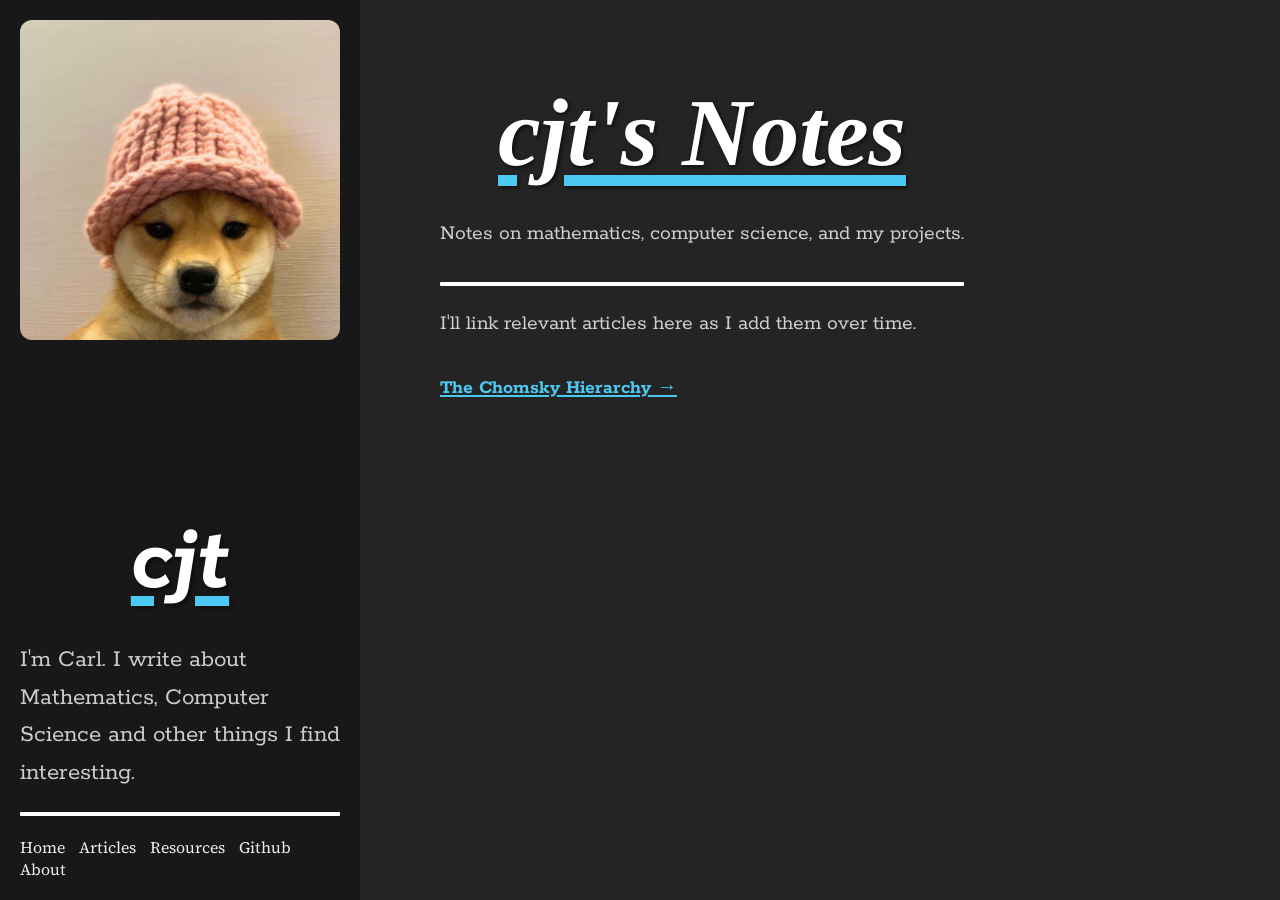
==== index.html @ 1ec45c79 "first test" ====
<!DOCTYPE html>
<html lang="en">
<head>
  <meta charset="UTF-8">
  <title>cjt's Notes</title>
  <link href="https://fonts.googleapis.com/css2?family=Rokkitt:wght@400;600;700&family=Source+Serif+4:wght@400;600&display=swap" rel="stylesheet">
  <link rel="stylesheet" href="styles.css">
</head>
<body>

  <div class="container">
    <aside class="sidebar">
      <div class="top">
        <img src="./images/avatar.jpg" alt="me" class="avatar">
      </div>

      <div class="bottom">
        <h1 class="page-title">cjt</h1>
        <p class="page-paragraph">I'm Carl. I write about Mathematics, Computer Science and other things I find interesting.</p>
        <div class="divider"></div>
        <nav>
          <a href="index.html">Home</a>
          <a href="articles.html">Articles</a>
	  <a href="resources.html">Resources</a>
          <a href="https://github.com/cjrt">Github</a>
	  <a href="about.html">About</a>
        </nav>
      </div>
    </aside>

    <main class="content">
     <h1 class="page-title">cjt's Notes</h1>

<p class="page-paragraph">
Notes on mathematics, computer science, and my projects.
</p>

<div class="divider"></div>

<p class="page-paragraph">
I'll link relevant articles here as I add them over time.
</p>

<p class="page-paragraph">
<a href="articles/chomskyhierarchy.html" class="article-hyperlink">
The Chomsky Hierarchy →
</a>
</p>
      
    </main>
  </div>

</body>
</html>
---- styles.css ----
body {
  font-family: "Source Serif 4", serif;
  margin: 0;
  background: #242424;
  color: #eee;
}

h1, h2, h3 {
  font-family: "Rokkitt", serif;
  font-weight: 600;
}

.container {
  display: flex;
}

.sidebar {
  position: fixed;
  top: 0;
  left: 0;
  width: 360px;
  height: 100vh;
  background: #181818;
  padding: 20px;
  display: flex;
  flex-direction: column;
  justify-content: space-between;
  box-sizing: border-box;
  overflow: hidden;
}

.sidebar p {
  word-wrap: break-word;
}

.content {
  margin-left: 360px;
  padding: 80px;
  max-width: 720px;
  min-height: 100vh;
  box-sizing: border-box;
  background: #242424;
}

.avatar {
  width: 100%;
  border-radius: 12px;
}

.bottom h1 {
  font-family: "Rokkitt", serif;
  font-size: 6rem;
  margin-bottom: 10px;
}

.bottom p {
  color: #ccc;
  font-size: 25px;
  margin-bottom: 15px;
}

nav a {
  display: inline-block;
  margin-right: 10px;
  color: #eee;
  text-decoration: none;
}

nav a:hover {
  color: #4cc9f0;
  text-decoration: underline;
  text-underline-offset: 3px;
}

.divider {
  height: 4px;
  background-color: #fff;
  width: 100%;
  margin: 20px 0;
  border-radius: 1px;
}

.page-title {
  font-family: "Abril Fatface", serif;
  font-weight: 700;
  font-style: italic;
  text-rendering: geometricPrecision;
  text-decoration-line: underline;
  text-decoration-color: #4cc9f0;
  text-underline-offset: 4%;
  text-decoration-thickness: 0.25ex;

  color: #fff;
  text-shadow: 2px 2px 4px rgba(0,0,0,0.6);
  line-height: 1.1;
  margin: 2rem 0 3rem;
}

.page-title {
  font-size: 6rem;
  text-align: center;
  position: relative; 
  top: 0;
  margin: 0 auto 2rem;
}

.page-title:hover {
  color: #4cc9f0;                
}

.page-subtitle {
  font-family: inherit;
  font-weight: inherit;
  font-style: inherit;
  text-rendering: inherit;
  text-decoration-line: inherit;
  text-decoration-color: inherit;
  text-underline-offset: inherit;
  text-decoration-thickness: inherit;
  color: #ccc; 
  text-shadow: inherit;

  font-size: 2rem;
  text-align: left;
  margin: 2rem 0 3rem;
}

.section-title {
  font-family: "Abril Fatface", serif;
  font-weight: 700;
  font-style: italic;
  font-size: 2.5rem;
  text-rendering: geometricPrecision;
  text-decoration-line: underline;
  text-decoration-color: #4cc9f0; 
  text-underline-offset: 4%;
  text-decoration-thickness: 0.25ex;

  word-wrap: break-word; 
  overflow-wrap: break-word;

  color: #fff;
  text-shadow: 2px 2px 4px rgba(0,0,0,0.6);
  line-height: 1.1;
  margin: 2rem 0 3rem;
}

.page-paragraph {
  font-family: "Rokkitt", serif;
  font-size: 1.35rem;       
  line-height: 1.5;        
  color: #cfcfcf;           
  margin-bottom: 2rem;       
  text-align: left;
}

.page-paragraph a {
  color: #4cc9f0;        
  text-decoration: underline;   
  transition: color 0.2s;
}

.page-paragraph a:hover {
  color: #fff;                 
}

.article-hyperlink {
  font-weight: bold;  
  font-size: 1.25rem;
  color: #fff;     
  text-decoration-line: underline;  
  text-decoration-color: #4cc9f0;  
  text-underline-offset: 4%;
  text-decoration-thickness: 0.25ex;
  transition: color 0.2s;
}

.article-hyperlink:hover {
  color: #4cc9f0;   
}

.keyword {
  background-color: rgba(0,0,0,.25);
  color: #ddd;
  padding: 2px 6px;
  border-radius: 4px;
}

.code-container {
  border: 1px solid #111;
  border-radius: 8px;
  background-color: #212121;
  display: block;  
  padding: 0.75rem 1rem;
  margin-bottom: 1.5rem;
  position: relative;
  font-family: "Spline Sans Mono", monospace;
}

.code-label {
  position: absolute;
  top: 0;
  right: 0;
  background-color: #111;
  color: #fff;
  font-size: 0.65rem;
  font-weight: bold;
  padding: 0.2rem 0.5rem;
  border-bottom-left-radius: 6px;
}

.codeblock {
  margin: 0;
  padding: 1rem;
  font-size: 1rem;
  line-height: 1.5;
  background: none; 
  color: #e0e0e0;
  white-space: pre;
  overflow-x: auto;
}

.codeblock .code-keyword { color: #ff79c6; font-weight: bold; }
.codeblock .code-function { color: #50fa7b; }
.codeblock .code-number { color: #bd93f9; }
.codeblock .code-string { color: #f1fa8c; }
.codeblock .code-comment { color: #6272a4; font-style: italic; }

.note-container {
  border: 1px solid #333;
  border-radius: 8px;
  background-color: #2a2a2a; 
  padding: 0.75rem 1rem;
  margin-bottom: 1.5rem;
  position: relative;
  font-family: "Spline Sans Mono", monospace;

  border-left: 4px solid #fff; 
}

.note-label {
  position: absolute;
  top: 0;
  right: 0;
  background-color: #111;
  color: #fff;
  font-size: 0.65rem;
  font-weight: bold;
  padding: 0.2rem 0.5rem;
  border-bottom-left-radius: 6px;
}

.note-content {
  margin: 0;
  padding: 1rem;
  color: #e0e0e0;
  line-height: 1.5;
}
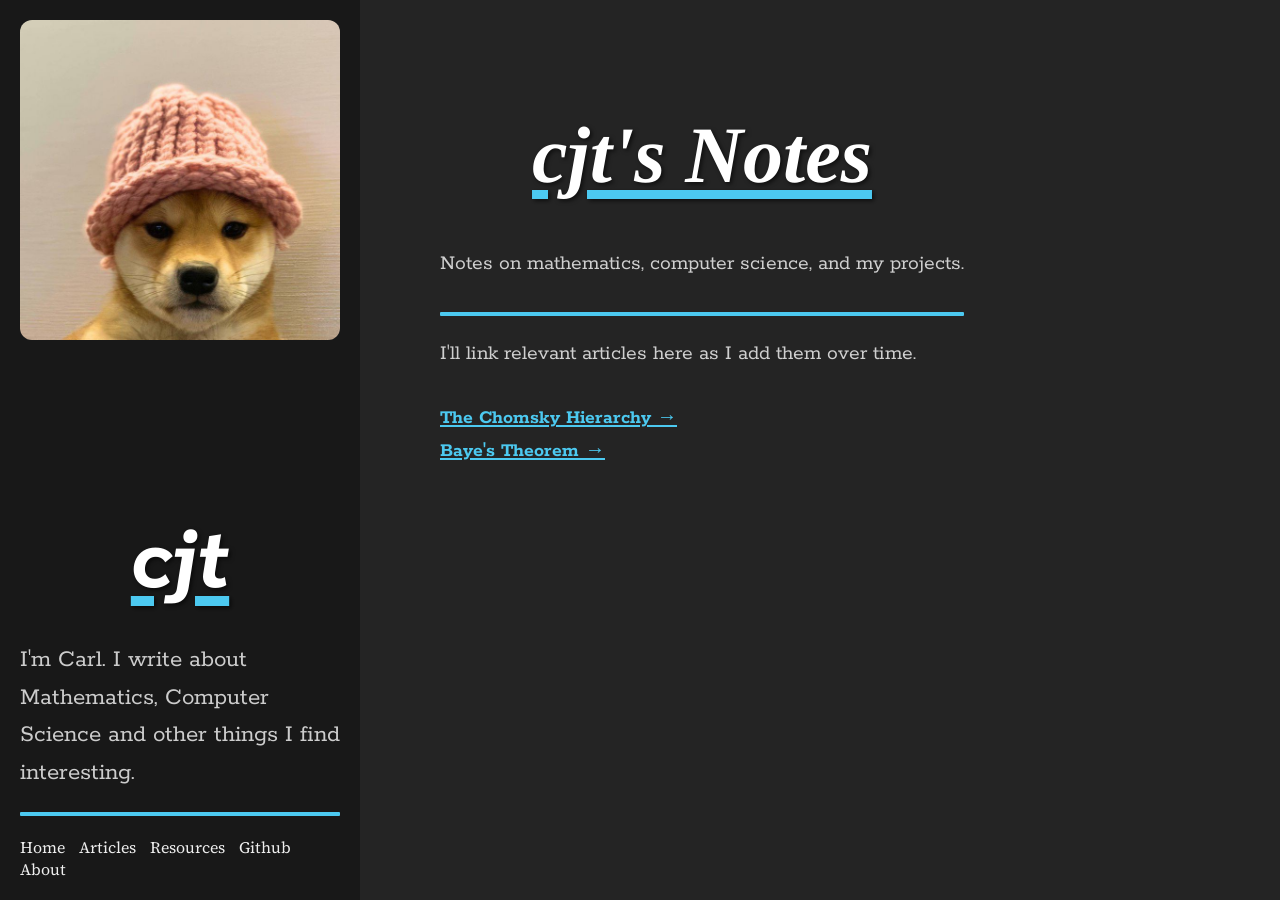
==== commit 9816894e: "Added: new article" ====
--- a/index.html
+++ b/index.html
@@ -45,6 +45,10 @@
 <a href="articles/chomskyhierarchy.html" class="article-hyperlink">
 The Chomsky Hierarchy →
 </a>
+<br>
+<a href="articles/bayestheorem.html" class="article-hyperlink">
+Baye's Theorem →
+</a>
 </p>
       
     </main>
--- a/styles.css
+++ b/styles.css
@@ -74,7 +74,7 @@
 
 .divider {
   height: 4px;
-  background-color: #fff;
+  background-color: #4cc9f0;
   width: 100%;
   margin: 20px 0;
   border-radius: 1px;
@@ -94,14 +94,12 @@
   text-shadow: 2px 2px 4px rgba(0,0,0,0.6);
   line-height: 1.1;
   margin: 2rem 0 3rem;
-}
-
-.page-title {
-  font-size: 6rem;
+
+  font-size: 5rem; 
   text-align: center;
-  position: relative; 
-  top: 0;
-  margin: 0 auto 2rem;
+  max-width: 100%;
+  word-wrap: break-word;
+  overflow-wrap: break-word;
 }
 
 .page-title:hover {
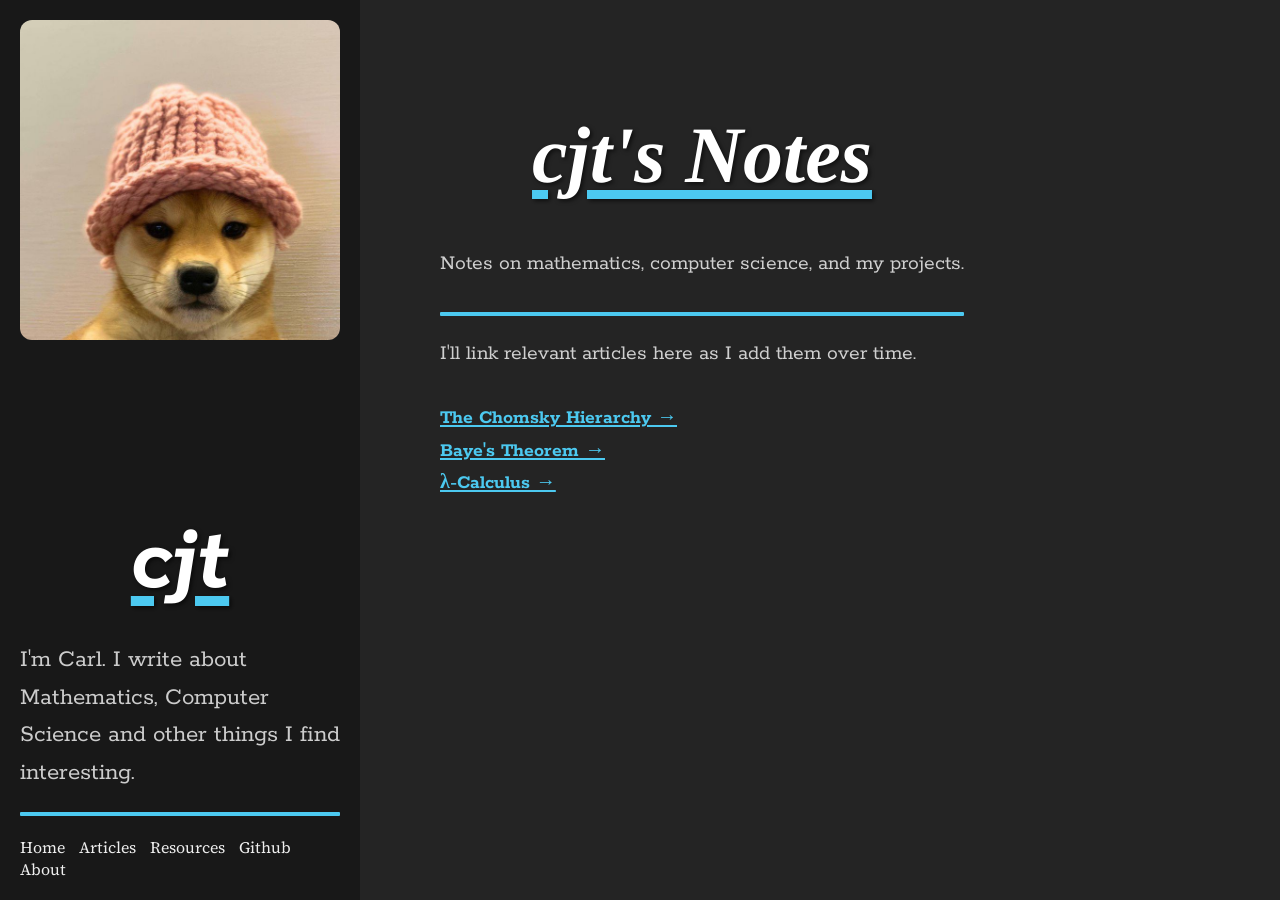
==== commit cbdd6763: "Added: new article + some editing" ====
--- a/index.html
+++ b/index.html
@@ -49,6 +49,10 @@
 <a href="articles/bayestheorem.html" class="article-hyperlink">
 Baye's Theorem →
 </a>
+<br>
+<a href="articles/lambdacalculus.html" class="article-hyperlink">
+λ-Calculus →
+</a>
 </p>
       
     </main>
--- a/styles.css
+++ b/styles.css
@@ -225,32 +225,39 @@
 .codeblock .code-comment { color: #6272a4; font-style: italic; }
 
 .note-container {
-  border: 1px solid #333;
+  background-color: #2a2a2a;
+  border-left: 4px solid #fff; 
+  padding: 12px 16px;
+  margin-bottom: 1.5rem;
   border-radius: 8px;
-  background-color: #2a2a2a; 
-  padding: 0.75rem 1rem;
-  margin-bottom: 1.5rem;
-  position: relative;
   font-family: "Spline Sans Mono", monospace;
-
-  border-left: 4px solid #fff; 
-}
-
-.note-label {
-  position: absolute;
-  top: 0;
-  right: 0;
-  background-color: #111;
-  color: #fff;
-  font-size: 0.65rem;
-  font-weight: bold;
-  padding: 0.2rem 0.5rem;
-  border-bottom-left-radius: 6px;
+  display: flex;
+  flex-direction: column;
+}
+
+.note-header {
+  display: flex;
+  align-items: center;
+  margin-bottom: 8px;
+}
+
+.note-icon {
+  width: 24px;
+  height: 24px;
+  margin-right: 8px;
+}
+
+.note-title {
+  font-weight: 700;
+  color: #fff; 
+  font-size: 0.95rem;
 }
 
 .note-content {
   margin: 0;
-  padding: 1rem;
-  color: #e0e0e0;
+  padding-left: 40px; 
+  color: #fff;
   line-height: 1.5;
-}
+  box-sizing: border-box;
+  max-width: 450px;
+}
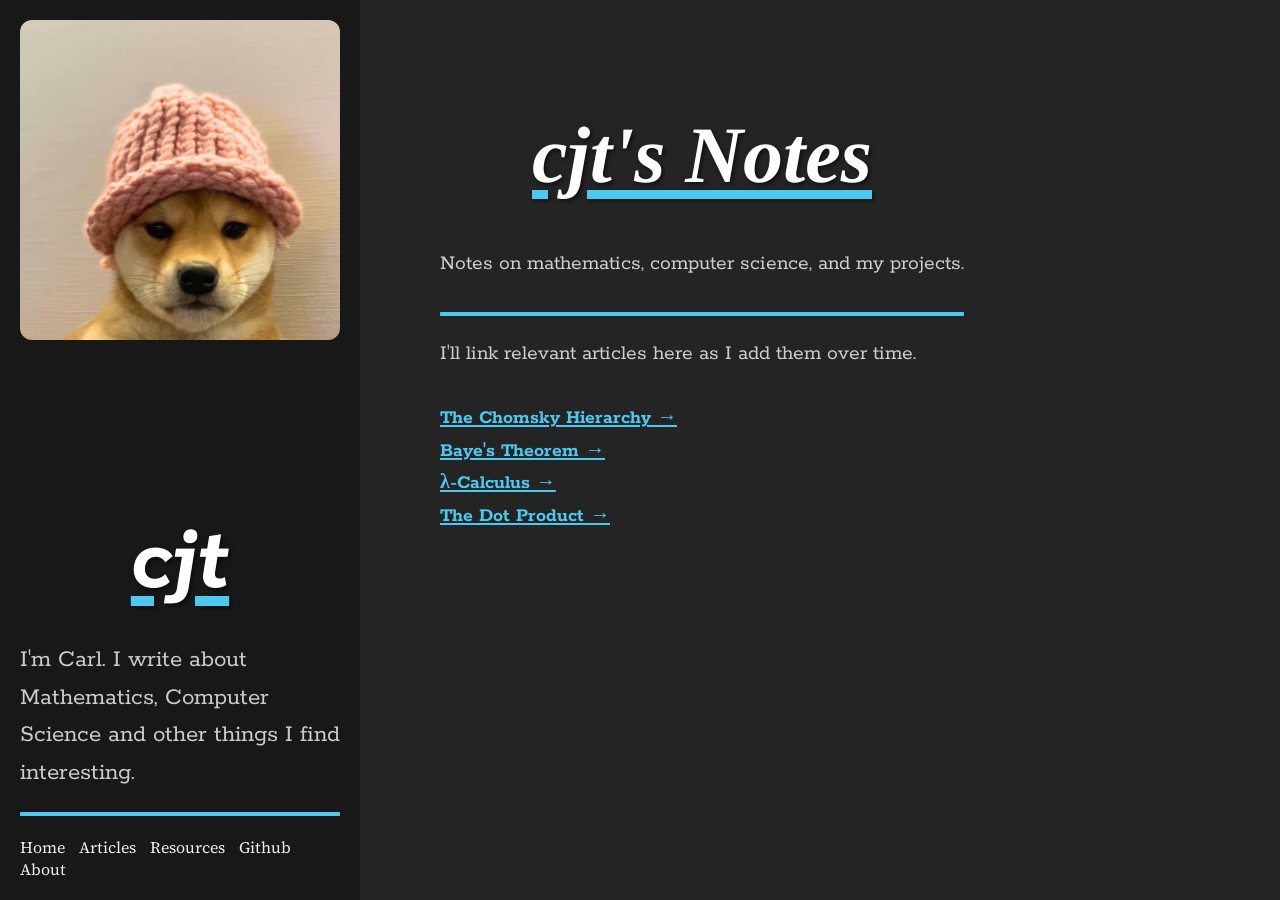
==== commit 61171bf4: "Added: new article + some editing" ====
--- a/index.html
+++ b/index.html
@@ -53,6 +53,10 @@
 <a href="articles/lambdacalculus.html" class="article-hyperlink">
 λ-Calculus →
 </a>
+<br>
+<a href="articles/dotproduct.html" class="article-hyperlink">
+The Dot Product →
+</a>
 </p>
       
     </main>
--- a/styles.css
+++ b/styles.css
@@ -261,3 +261,24 @@
   box-sizing: border-box;
   max-width: 450px;
 }
+
+.math-note {
+  background-color: #2a2a2a;
+  border-left: 4px solid #fff;
+  padding: 16px 20px;
+  margin: 2rem 0;
+  border-radius: 8px;
+  font-family: "Spline Sans Mono", monospace;
+  text-align: center;
+}
+
+.math-note .math-content {
+  font-size: 1.2rem;
+  line-height: 1.6;
+}
+
+.video-contain {
+  max-width: 100%;
+  height: auto;
+  display: block;
+}
